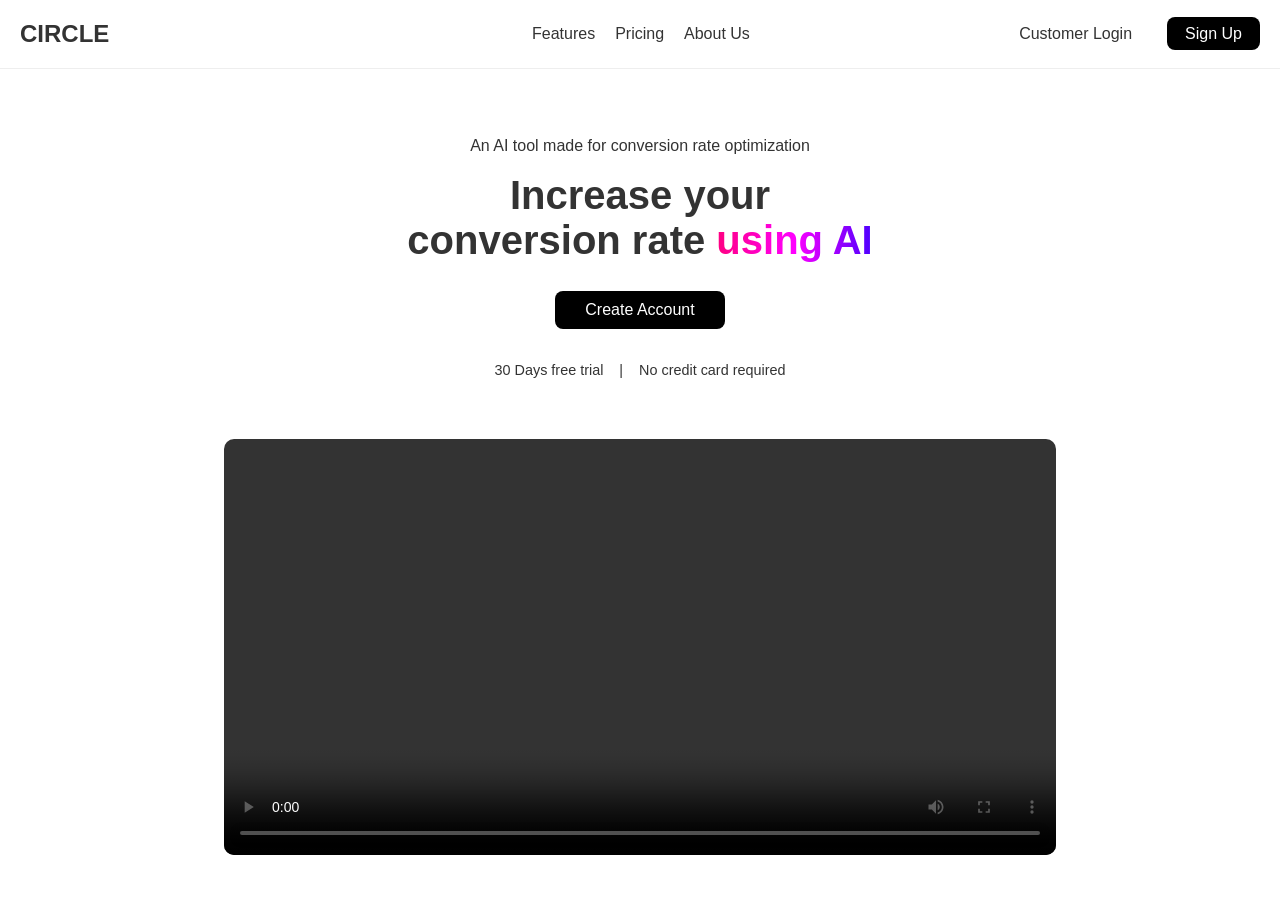
==== index.html @ d9ac86c9 "name change" ====
<!DOCTYPE html>
<html lang="en">
<head>
  <meta charset="UTF-8">
  <meta name="viewport" content="width=device-width, initial-scale=1.0">
  <title>figma/sample</title>
  <link rel="stylesheet" href="figma.css">
  <script defer src="toggle.js"></script>
</head>
<body>
  <!-- Navigation Bar -->
  <header>
    <nav class="navbar">
      <div class="logo">CIRCLE</div>
      <div class="nav-links-container">
        <ul class="nav-links center-links">
          <li><a href="#">Features</a></li>
          <li><a href="#">Pricing</a></li>
          <li><a href="#">About Us</a></li>
        </ul>
        <ul class="nav-links right-links">
          <li><a href="#" class="login">Customer Login</a></li>
          <li><a href="#" class="signup">Sign Up</a></li>
        </ul>
      </div>
      <div class="hamburger" onclick="toggleMenu()">
        <span></span>
        <span></span>
        <span></span>
      </div>
    </nav>
  </header>

  <!-- Main Content -->
  <main>
    <section class="hero"><br>
        <p>An AI tool made for conversion rate optimization</p><br>
      <h1>Increase your <br>conversion rate <span>using AI</span></h1><br>
      
      <button class="cta-button">Create Account</button><br><br>
      <pre class="trial-info">30 Days free trial    |    No credit card required</pre><br><br>
      <div class="video-preview">
        <video controls>
            <source src="\[GMV]  Bad Boys_HD.mp4" type="video/mp4" alt="not supoorted">
            
        </video>
        
    </div>
    
      
    </section>
  </main>
</body>
</html>
---- figma.css ----
/* Base styles */
* {
    margin: 0;
    padding: 0;
    box-sizing: border-box;
}

body {
    font-family: 'Arial', sans-serif;
    background-color: #fff;
    color: #333;
}

header {
    background: #fff;
    padding: 20px;
    border-bottom: 1px solid #eee;
}

.navbar {
    display: flex;
    justify-content: space-between;
    align-items: center;
    position: relative;
}

.logo {
    font-size: 1.5rem;
    font-weight: bold;
}

/* Center and Right Align Navigation Links */
.nav-links-container {
    display: flex;
    flex-grow: 1;
    justify-content: space-between;
    transition: max-height 0.3s ease-out; /* Smoothly expand/collapse */
    max-height: none; /* Allow full height by default */
}

.nav-links {
    display: flex;
    gap: 20px;
    align-items: center;
}

.center-links {
    margin: 0 auto;
    padding-left:22.5vw; /* Push center links to the center */
}

.right-links {
    margin-left: auto; /* Push right-side links to the right */
}

.nav-links li {
    list-style: none;
}

.nav-links a {
    text-decoration: none;
    color: #333;
}

.nav-links a:hover {
    font-weight: bold;
}

.nav-links .login {
    margin-right: 15px;
    text-decoration: none;
    color: #333;
}

.nav-links .signup {
    padding: 8px 18px;
    background-color: black;
    color: white;
    text-decoration: none;
    border-radius: 8px;
}

/* Hamburger for mobile */
.hamburger {
    display: none;
    flex-direction: column;
    gap: 5px;
    cursor: pointer;
}

.hamburger span {
    width: 25px;
    height: 3px;
    background: #000;
}

.hero {
    text-align: center;
    padding: 50px 20px;
}

.hero h1 {
    font-size: 2.5rem;
    margin-bottom: 10px;
}

.hero span {
    background: linear-gradient(to right, #ff0080, #ff00ff, #4b00ff);
    -webkit-background-clip: text;
    -webkit-text-fill-color: transparent;
}

.cta-button {
    padding: 10px 30px;
    background-color: black;
    color: white;
    border: none;
    cursor: pointer;
    font-size: 1rem;
    width: fit-content;
    border-radius: 8px;
}

.trial-info {
    font-family: 'Arial', sans-serif;
    margin: 15px 0;
    font-size: 0.9rem;
}

.video-preview {
    display: flex;            /* Use flexbox for centering */
    justify-content: center;  /* Center horizontally */
    align-items: center;      /* Center vertically if needed */
    width: 100%;              /* Full width */
    padding: 10px;            /* Optional padding */
}

.video-preview video {
    width:65vw;         /* Responsive width */
    height: auto;            /* Maintain aspect ratio */
    border-radius: 10px;     /* Optional: rounded corners */
}


/* Responsive Styles */
@media (max-width: 778px) {
    .nav-links-container {
        display: none; /* Hide the menu by default */
        flex-direction: column; /* Make the menu vertical */
        width: 70%; /* Full width on small screens */
        background-color: #fff;
        max-height: 0; /* Initially set max-height to 0 */
        overflow: hidden; /* Hide overflowing content */
        text-align: center; /* Center the menu items */
        padding: 10px 0; /* Add padding for better alignment */
    }

    .nav-links-container.show {
        display: flex; /* Show the menu when toggled */
        max-height: 400px; /* Allow enough height to display menu items */
    }

    .nav-links {
        flex-direction: column; /* Ensure vertical layout */
        width: 70%; /* Full width for each item */
        padding-left: 11vw;
        margin: 0;
    }

    .nav-links li {
        width: 100%; /* Make each link take full width */
        text-align: center; /* Center align the text */
        padding: 15px 0; /* Add some padding for spacing */
        border-bottom: 1px solid #eee; /* Add a subtle separator between menu items */
    }

    .nav-links a {
        width: 100%; /* Ensure the links take full width */
        display: inline-block; /* Allow them to behave as block elements */
        padding: 10px 0; /* Add some vertical padding */
    }

    .hamburger {
        display: flex; /* Show the hamburger icon */
    }

    .video-preview {
        padding: 0;
    }

    .video-preview video {
        width: 55vw;
        height: auto; /* Make sure the video scales down on smaller screens */
    }
}

@media (max-width: 440px) {
    .hero h1 {
        font-size: 2rem;
    }

    .cta-button {
        padding: 10px 30px;
        background-color: black;
        color: white;
        border: none;
        cursor: pointer;
        font-size: 1rem;
        width: 15vw;
        border-radius: 8px;
    }

    .video-preview {
        padding: 0;
    }

    .video-preview video {
        width: 45vw; /* Ensures full width on smaller screens */
        height: auto;
    }
}
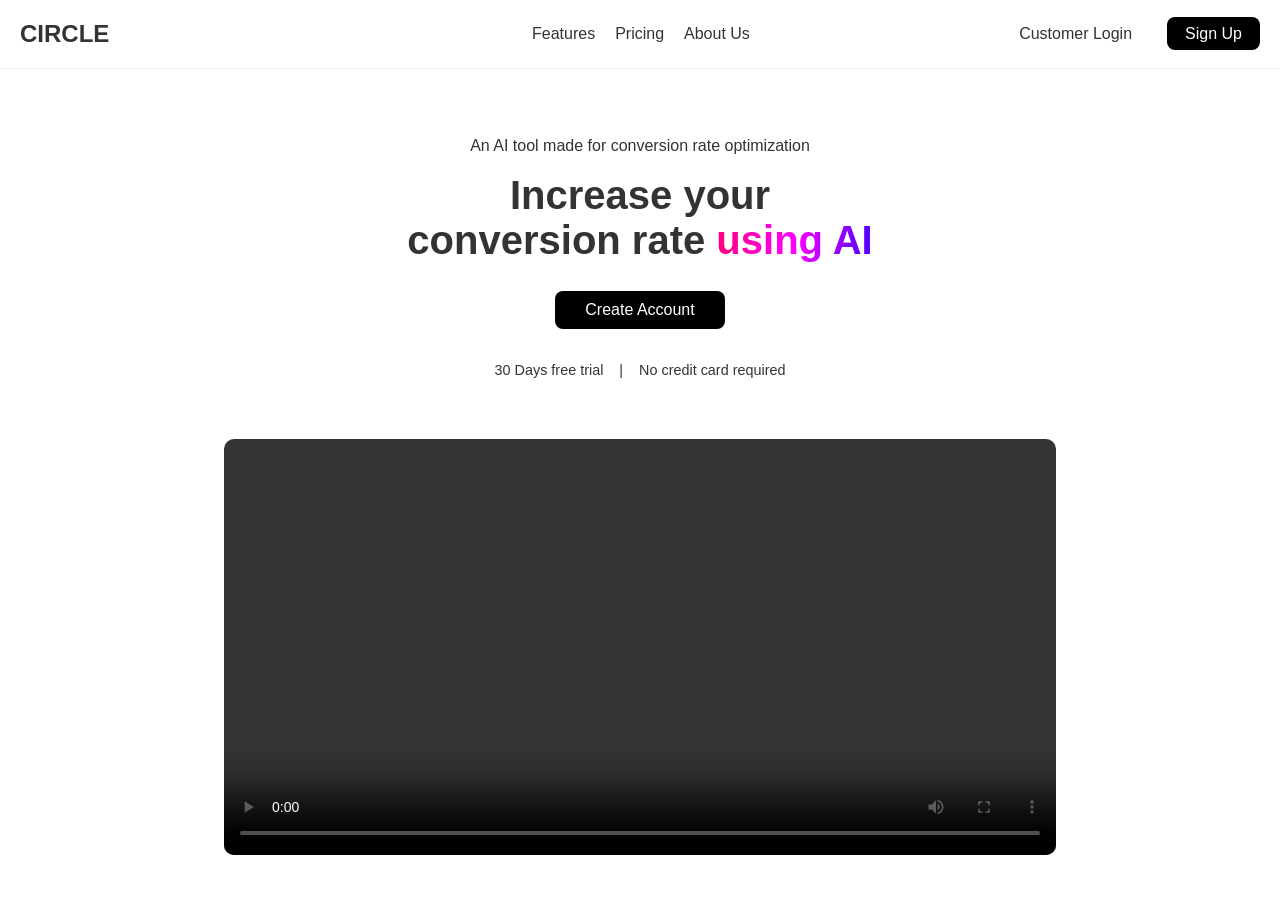
==== commit 437d3884: "name change video" ====
--- a/index.html
+++ b/index.html
@@ -41,7 +41,7 @@
       <pre class="trial-info">30 Days free trial    |    No credit card required</pre><br><br>
       <div class="video-preview">
         <video controls>
-            <source src="\[GMV]  Bad Boys_HD.mp4" type="video/mp4" alt="not supoorted">
+            <source src="/video/songgmv.mp4" type="video/mp4" alt="not supoorted">
             
         </video>
         
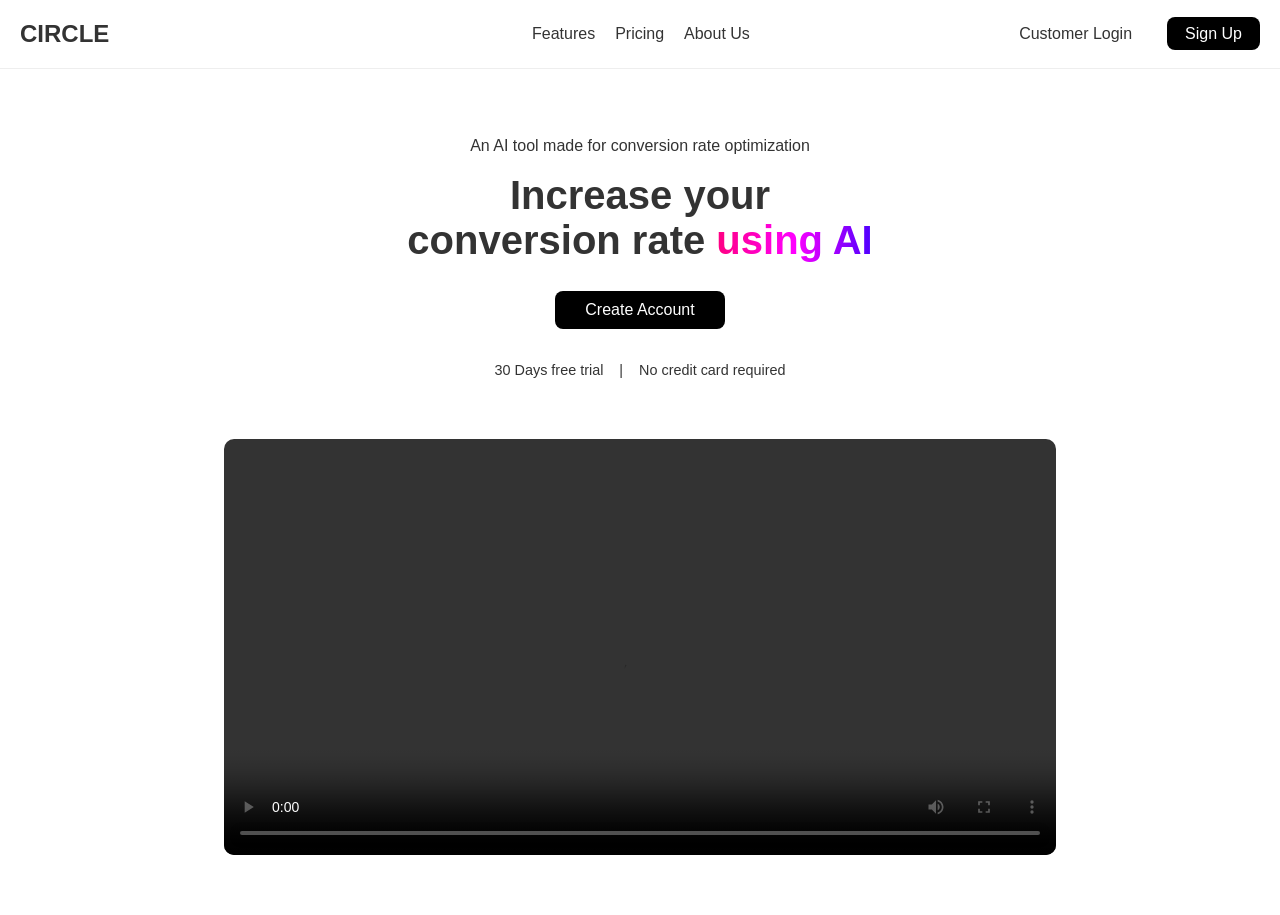
==== commit d4f6fff8: "change1" ====
--- a/index.html
+++ b/index.html
@@ -41,7 +41,7 @@
       <pre class="trial-info">30 Days free trial    |    No credit card required</pre><br><br>
       <div class="video-preview">
         <video controls>
-            <source src="/video/songgmv.mp4" type="video/mp4" alt="not supoorted">
+            <source src="./video/songgmv.mp4" type="video/mp4" alt="not supoorted">
             
         </video>
         
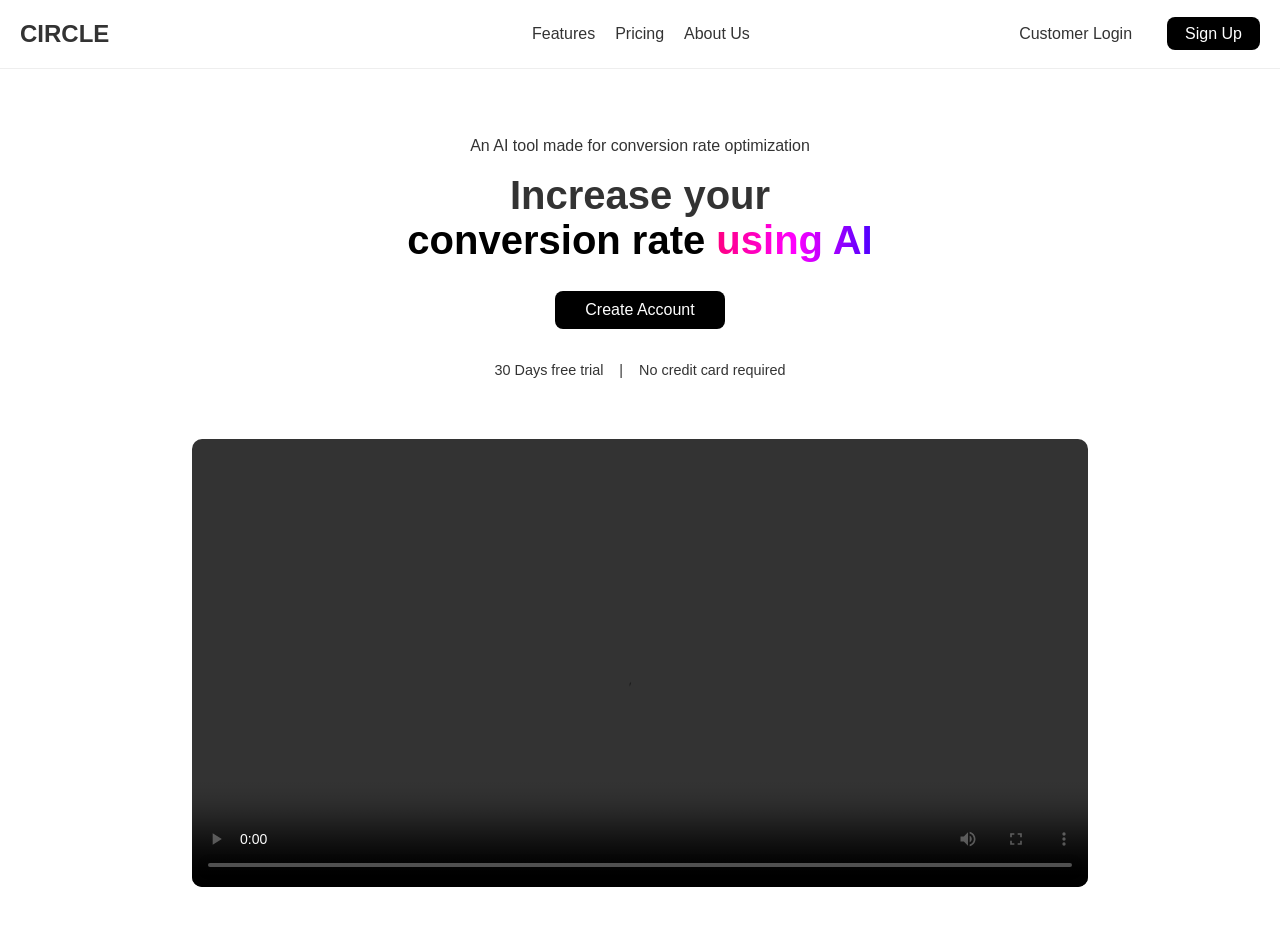
==== commit 42cf0046: "h1 heading color change" ====
--- a/index.html
+++ b/index.html
@@ -35,7 +35,7 @@
   <main>
     <section class="hero"><br>
         <p>An AI tool made for conversion rate optimization</p><br>
-      <h1>Increase your <br>conversion rate <span>using AI</span></h1><br>
+      <h1>Increase your <br><span class="spancon">conversion rate</span> <span class="spancolor">using AI</span></h1><br>
       
       <button class="cta-button">Create Account</button><br><br>
       <pre class="trial-info">30 Days free trial    |    No credit card required</pre><br><br>
--- a/figma.css
+++ b/figma.css
@@ -36,6 +36,7 @@
     justify-content: space-between;
     transition: max-height 0.3s ease-out; /* Smoothly expand/collapse */
     max-height: none; /* Allow full height by default */
+    
 }
 
 .nav-links {
@@ -104,10 +105,20 @@
     margin-bottom: 10px;
 }
 
-.hero span {
+h1 span {
+    display: inline; /* Default inline for larger screens */
+    color: #10d828; /* Example styling */
+}
+
+.spancolor {
     background: linear-gradient(to right, #ff0080, #ff00ff, #4b00ff);
     -webkit-background-clip: text;
     -webkit-text-fill-color: transparent;
+}
+
+.spancon {
+    display:inline;
+    color:#000;
 }
 
 .cta-button {
@@ -136,7 +147,7 @@
 }
 
 .video-preview video {
-    width:65vw;         /* Responsive width */
+    width:70vw;         /* Responsive width */
     height: auto;            /* Maintain aspect ratio */
     border-radius: 10px;     /* Optional: rounded corners */
 }
@@ -149,8 +160,8 @@
         flex-direction: column; /* Make the menu vertical */
         width: 70%; /* Full width on small screens */
         background-color: #fff;
-        max-height: 0; /* Initially set max-height to 0 */
-        overflow: hidden; /* Hide overflowing content */
+        max-height: 50%; /* Initially set max-height to 0 */
+        overflow: auto; /* Hide overflowing content */
         text-align: center; /* Center the menu items */
         padding: 10px 0; /* Add padding for better alignment */
     }
@@ -189,14 +200,31 @@
     }
 
     .video-preview video {
-        width: 55vw;
+        width: 70vw;
         height: auto; /* Make sure the video scales down on smaller screens */
     }
+
+    h1 span {
+        display: block; /* Forces 'using AI' onto a new line on smaller screens */
+        margin-top: 10px; /* Optional spacing */
+    }
+
+    h1 {
+        font-size: 2rem; /* Adjust font size for smaller screens */
+    }
 }
 
 @media (max-width: 440px) {
-    .hero h1 {
-        font-size: 2rem;
+    .nav-links-container {
+        display: none; /* Hide the menu by default */
+        flex-direction: column; /* Make the menu vertical */
+        width: 100%; /* Full width on small screens */
+        background-color: #fff;
+        max-height: 50%; /* Initially set max-height to 0 */
+        overflow: auto; /* Hide overflowing content */
+        text-align: center; /* Center the menu items */
+        padding: 10px 0; /* Add padding for better alignment */
+
     }
 
     .cta-button {
@@ -206,7 +234,7 @@
         border: none;
         cursor: pointer;
         font-size: 1rem;
-        width: 15vw;
+        width: 50vw;
         border-radius: 8px;
     }
 
@@ -215,7 +243,16 @@
     }
 
     .video-preview video {
-        width: 45vw; /* Ensures full width on smaller screens */
+        max-width: 70vw; /* Ensures full width on smaller screens */
         height: auto;
     }
-}
+
+    .spancolor {
+        display: block; /* Forces 'using AI' onto a new line on smaller screens */
+        margin-top: 10px; /* Optional spacing */
+    }
+
+    h1 {
+        font-size: 1rem; /* Adjust font size for smaller screens */
+    }
+}
